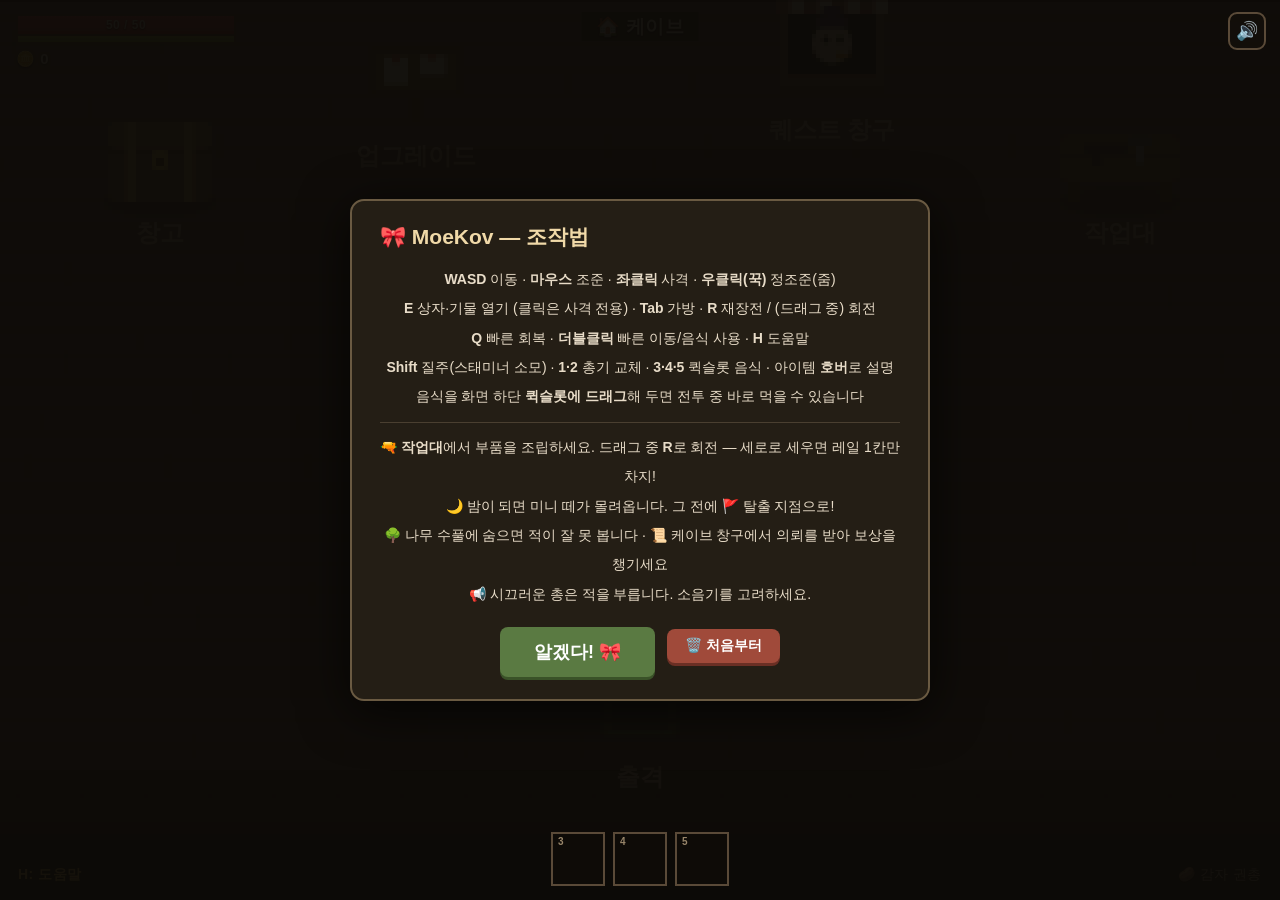
==== index.html @ c94db037 "잔잔한 칩튠 배경음악 (절차적, WebAudio) - music.js 신규: 파일 없이 코드로 생성하는 칩튠 BGM 엔진   · lookahead 스케줄러로 끊김 없이 음표 큐잉 " ====
<!DOCTYPE html>
<html lang="ko">
<head>
<meta charset="utf-8">
<meta name="viewport" content="width=device-width, initial-scale=1, maximum-scale=1, minimum-scale=1, user-scalable=no, viewport-fit=cover">
<!-- 개발 중: 브라우저 캐시 끄기 (파일 저장 후 새로고침하면 바로 반영) -->
<meta http-equiv="Cache-Control" content="no-cache, no-store, must-revalidate">
<meta http-equiv="Pragma" content="no-cache">
<meta http-equiv="Expires" content="0">
<title>MoeKov</title>
<link rel="stylesheet" href="style.css">
</head>
<body>
<canvas id="cv"></canvas>

<div id="hud">
  <div id="hud-tl">
    <div id="hpbar"><div id="hpfill"></div><span id="hptext"></span></div>
    <div id="stambar"><div id="stamfill"></div></div>
    <div id="coins">🪙 0</div>
    <div id="quest"></div>
  </div>
  <div id="hud-tc"><span id="clock"></span></div>
  <div id="kills"></div>
  <div id="bossbar"><div id="bossfill"></div><span id="bossname">👑 황금 미니 킹</span></div>
  <div id="hud-br">
    <div id="gunname"></div>
    <div id="ammo"></div>
  </div>
  <div id="hud-bl"></div>
</div>

<div id="qslots">
  <div class="qslot" data-i="0"><span class="qs-key">3</span><span class="qs-emoji"></span><span class="qs-heal"></span></div>
  <div class="qslot" data-i="1"><span class="qs-key">4</span><span class="qs-emoji"></span><span class="qs-heal"></span></div>
  <div class="qslot" data-i="2"><span class="qs-key">5</span><span class="qs-emoji"></span><span class="qs-heal"></span></div>
</div>

<button id="musicBtn" title="배경음악 켜기/끄기">🔊</button>
<div id="toast"></div>
<div id="redflash"></div>
<div id="panel-root" class="hidden"></div>
<div id="drag-layer"></div>

<!-- 브라우저 확대/축소 차단 (핀치줌·Ctrl휠·Ctrl+/-/0·더블탭) -->
<script>
(function(){
  // Ctrl/⌘ + 마우스휠 줌
  window.addEventListener('wheel', function(e){
    if(e.ctrlKey || e.metaKey) e.preventDefault();
  }, {passive:false});
  // 트랙패드 핀치 줌 (Safari 제스처 + 크롬 ctrl휠은 위에서 처리)
  ['gesturestart','gesturechange','gestureend'].forEach(function(g){
    window.addEventListener(g, function(e){ e.preventDefault(); }, {passive:false});
  });
  // 키보드 줌: Ctrl/⌘ + (=,+,-,0,숫자패드)
  window.addEventListener('keydown', function(e){
    if((e.ctrlKey || e.metaKey) &&
       ['=','+','-','_','0'].indexOf(e.key) !== -1){
      e.preventDefault();
    }
  }, {passive:false});
  // 모바일 더블탭 줌
  var lastTouch = 0;
  document.addEventListener('touchend', function(e){
    var now = e.timeStamp;
    if(now - lastTouch <= 350) e.preventDefault();
    lastTouch = now;
  }, {passive:false});
  // 멀티터치(핀치) 자체 차단
  document.addEventListener('touchmove', function(e){
    if(e.touches.length > 1) e.preventDefault();
  }, {passive:false});
})();
</script>

<!-- 개발용: 매 로드마다 타임스탬프를 붙여 캐시를 항상 무효화 (저장→F5 하면 바로 반영) -->
<script>
  var _t = Date.now();
  ['sprite.js','data.js','inventory.js','gun.js','music.js','game.js'].forEach(function(f){
    document.write('<scr'+'ipt src="'+f+'?t='+_t+'"></scr'+'ipt>');
  });
</script>
</body>
</html>
---- style.css ----
* { margin:0; padding:0; box-sizing:border-box; }
html, body { width:100%; height:100%; overflow:hidden; background:#15120e;
  font-family:"Apple SD Gothic Neo","Malgun Gothic",sans-serif; color:#e8dcc8;
  user-select:none; -webkit-user-select:none;
  touch-action:none; overscroll-behavior:none; -ms-touch-action:none;
  -webkit-text-size-adjust:100%; text-size-adjust:100%; }
canvas#cv { display:block; position:fixed; inset:0; cursor:crosshair; }

/* 배경음악 음소거 토글 */
#musicBtn { position:fixed; top:12px; right:14px; z-index:30;
  width:38px; height:38px; border-radius:9px; border:2px solid #5a4a38;
  background:rgba(20,16,10,.6); color:#e8dcc8; font-size:18px; line-height:1;
  cursor:pointer; display:flex; align-items:center; justify-content:center;
  transition:background .12s, transform .1s; }
#musicBtn:hover { background:rgba(50,40,24,.75); }
#musicBtn:active { transform:scale(.92); }

/* ---------- HUD ---------- */
#hud { position:fixed; inset:0; pointer-events:none; z-index:5; }
#hud-tl { position:absolute; top:14px; left:16px; }
#hpbar { width:220px; height:22px; background:rgba(0,0,0,.55); border:2px solid #5a4a38;
  border-radius:6px; position:relative; overflow:hidden; }
#hpfill { height:100%; background:linear-gradient(#e05a5a,#b03a3a); transition:width .15s; }
#hptext { position:absolute; inset:0; text-align:center; line-height:19px;
  font-size:12px; font-weight:bold; text-shadow:0 1px 2px #000; }
#stambar { width:220px; height:8px; background:rgba(0,0,0,.55); border:2px solid #5a4a38;
  border-top:none; border-radius:0 0 6px 6px; overflow:hidden; }
#stamfill { height:100%; background:linear-gradient(#b8d05a,#8aa83a); transition:width .1s; }
#stambar.exhausted #stamfill { background:#7a6a4a; }
#coins { margin-top:6px; font-size:15px; font-weight:bold; text-shadow:0 1px 3px #000; }
#quest { margin-top:5px; font-size:13px; font-weight:bold; color:#d8c090;
  text-shadow:0 1px 3px #000; max-width:280px; }
#quest.done { color:#8ae09a; }
#hud-tc { position:absolute; top:14px; left:50%; transform:translateX(-50%); text-align:center; }
#clock { font-size:19px; font-weight:bold; background:rgba(0,0,0,.5); padding:4px 14px;
  border-radius:16px; text-shadow:0 1px 2px #000; }
#clock.night { color:#a8b8ff; }
#clock.dusk { color:#ffb86a; }
#kills { position:absolute; top:54px; left:50%; transform:translateX(-50%);
  font-size:13px; font-weight:bold; color:#e0a0a0; text-shadow:0 1px 2px #000; }
#bossbar { position:absolute; top:78px; left:50%; transform:translateX(-50%);
  width:360px; height:20px; background:rgba(0,0,0,.6); border:2px solid #a8842a;
  border-radius:10px; overflow:hidden; display:none; }
#bossbar.on { display:block; }
#bossfill { height:100%; background:linear-gradient(#ffd24a,#c9992a); transition:width .12s; }
#bossname { position:absolute; inset:0; text-align:center; font-size:12px; font-weight:bold;
  line-height:17px; text-shadow:0 1px 2px #000; }
#hud-br { position:absolute; right:18px; bottom:16px; text-align:right; }
#gunname { font-size:14px; color:#c9b8a0; text-shadow:0 1px 2px #000; }
#ammo { font-size:26px; font-weight:bold; text-shadow:0 2px 3px #000; }
#ammo.low { color:#e87a5a; }
#hud-bl { position:absolute; left:18px; bottom:16px; font-size:14px; font-weight:bold;
  color:#ffd76a; text-shadow:0 1px 3px #000; }

/* ---------- 퀵슬롯 ---------- */
#qslots { position:fixed; left:50%; bottom:14px; transform:translateX(-50%);
  display:flex; gap:8px; z-index:30; }
.qslot { position:relative; width:54px; height:54px; background:rgba(15,12,8,.8);
  border:2px solid #5a4a38; border-radius:10px; cursor:pointer;
  display:flex; align-items:center; justify-content:center; }
.qslot .qs-key { position:absolute; top:2px; left:5px; font-size:10px; font-weight:bold;
  color:#98866a; }
.qslot .qs-emoji { font-size:26px; text-shadow:0 2px 3px rgba(0,0,0,.5); }
.qslot .qs-heal { position:absolute; bottom:2px; right:5px; font-size:10px; font-weight:bold;
  color:#8ae09a; }
.qslot.filled { border-color:#8a7a52; }
.qslot.filled:hover { border-color:#e8c84a; background:rgba(40,32,18,.9); }
.qslot.hot { border-color:#5adc78; background:rgba(40,70,40,.85); }

#toast { position:fixed; left:50%; bottom:84px; transform:translateX(-50%) translateY(10px);
  background:rgba(20,16,10,.92); border:1px solid #6a5a42; padding:9px 18px; border-radius:10px;
  font-size:14px; font-weight:bold; opacity:0; transition:all .2s; z-index:40; pointer-events:none;
  max-width:80vw; text-align:center; }
#toast.show { opacity:1; transform:translateX(-50%) translateY(0); }

#redflash { position:fixed; inset:0; pointer-events:none; z-index:8; opacity:0;
  background:radial-gradient(ellipse at center, transparent 40%, rgba(200,30,30,.5) 100%); }
#redflash.on { animation:redflash .45s ease-out; }
@keyframes redflash { 0%{opacity:1;} 100%{opacity:0;} }

/* ---------- 패널 ---------- */
#panel-root { position:fixed; inset:0; z-index:20; display:flex; align-items:center;
  justify-content:center; background:rgba(12,10,7,.96); }
#panel-root.hidden { display:none; }

.panel { position:relative; background:#241e15; border:2px solid #6a5a42; border-radius:14px;
  padding:22px 28px; max-width:94vw; max-height:92vh; overflow:auto;
  box-shadow:0 10px 50px rgba(0,0,0,.7); }
.panel-title { font-size:21px; font-weight:bold; margin-bottom:14px; color:#f0d9a8; }
.panel-title.dead { color:#e05a5a; }
.panel-title .sub { font-size:14px; color:#b8a888; margin-left:10px; }
.panel-close { position:absolute; top:12px; right:14px; background:none; border:none;
  color:#a89878; font-size:19px; cursor:pointer; }
.panel-close:hover { color:#fff; }
.panel-cols { display:flex; gap:26px; align-items:flex-start; }
.col-label { font-size:13px; font-weight:bold; color:#b8a888; margin-bottom:6px; }
.panel-hint { margin-top:14px; font-size:12px; color:#98866a; line-height:1.7; }
.panel-hint .warn { color:#e8a05a; }

/* ---------- 인벤토리 그리드 ---------- */
.inv-grid { position:relative; background-color:rgba(0,0,0,.35);
  background-image:linear-gradient(rgba(255,255,255,.06) 1px, transparent 1px),
    linear-gradient(90deg, rgba(255,255,255,.06) 1px, transparent 1px);
  border:2px solid #4a3f30; border-radius:4px; }
.item { position:absolute; pointer-events:none; }
.item svg { position:absolute; left:0; top:0; overflow:visible; display:block; }
.shape-path { pointer-events:fill; cursor:grab; }
.item:active .shape-path { cursor:grabbing; }
.item-emoji { position:absolute; transform:translate(-50%,-50%); pointer-events:none;
  text-shadow:0 2px 3px rgba(0,0,0,.5); }
.item.rare svg { filter:drop-shadow(0 0 5px rgba(230,190,80,.55)); }
.item.unknown { animation:searchPulse 1.6s ease-in-out infinite; }
.item.unknown .item-emoji { opacity:.65; }
@keyframes searchPulse { 50% { opacity:.5; } }
.item.epic svg { filter:drop-shadow(0 0 7px rgba(255,200,60,.85));
  animation:epicPulse 1.8s ease-in-out infinite; }
.item.epic .item-emoji { text-shadow:0 0 8px rgba(255,210,80,.9), 0 2px 3px rgba(0,0,0,.5); }
@keyframes epicPulse { 50% { filter:drop-shadow(0 0 3px rgba(255,200,60,.45)); } }
.tip-rare { color:#ffcf4a; font-size:11px; background:rgba(120,90,20,.4);
  border:1px solid #a8842a; border-radius:8px; padding:1px 7px; margin-left:4px;
  vertical-align:2px; }
.item:hover svg { filter:brightness(1.35); }
.item.rare:hover svg { filter:brightness(1.35) drop-shadow(0 0 5px rgba(230,190,80,.55)); }

.drag-ghost { position:fixed; z-index:100; pointer-events:none; opacity:.9; }
.drag-ghost .shape-path { pointer-events:none; }
.drag-ghost.ok .shape-path { fill:rgba(90,220,120,.4); stroke:#5adc78; }
.drag-ghost.bad .shape-path { fill:rgba(220,80,80,.4); stroke:#dc5a5a; }
#drag-layer { position:fixed; inset:0; pointer-events:none; z-index:99; }

/* ---------- 아이템 툴팁 ---------- */
#tooltip { position:fixed; z-index:120; background:rgba(18,14,9,.97); border:1px solid #6a5a42;
  border-radius:10px; padding:10px 14px; max-width:280px; font-size:12px; line-height:1.55;
  pointer-events:none; opacity:0; transition:opacity .08s; box-shadow:0 6px 24px rgba(0,0,0,.6); }
#tooltip.show { opacity:1; }
.tip-name { font-size:14px; font-weight:bold; color:#f0d9a8; margin-bottom:2px; }
.tip-kind { color:#b8a888; margin-bottom:4px; }
.tip-mods { color:#8ad0a0; margin-bottom:2px; }
.tip-desc { color:#c9b8a0; font-style:italic; margin:4px 0; }
.tip-val { color:#e8c84a; font-weight:bold; }

/* ---------- 판매함 ---------- */
.sell-bin { margin-top:14px; border:2px dashed #8a7a52; border-radius:10px; padding:14px;
  text-align:center; font-weight:bold; color:#d0b878; font-size:15px; }
.sell-bin span { font-size:11px; color:#98866a; font-weight:normal; }
.sell-bin.hot { background:rgba(230,190,80,.15); border-color:#e8c84a; }

/* ---------- 작업대 ---------- */
.bench-cols .bench-col { display:flex; flex-direction:column; align-items:center; gap:10px; }
.bench { position:relative; min-width:380px; min-height:280px; display:flex;
  align-items:center; justify-content:center;
  background:rgba(0,0,0,.3); border:2px solid #4a3f30; border-radius:8px; }
.bench-empty { color:#98866a; font-size:15px; padding:60px 30px; text-align:center; }
.bench-wrap { position:relative; }
.bench-body { position:absolute; border:3px solid; border-radius:8px; display:flex;
  align-items:center; justify-content:center; cursor:grab; }
.bench-body-emoji { font-size:40px; text-shadow:0 3px 5px rgba(0,0,0,.5); }
.bench-body-name { position:absolute; bottom:0; left:0; right:0; text-align:center;
  font-size:11px; font-weight:bold; color:#fff; text-shadow:0 1px 2px #000;
  background:rgba(0,0,0,.4); padding:1px 0; }
.rail { position:absolute; border-radius:2px; transition:box-shadow .15s; }
.rail.hl { box-shadow:0 0 8px 2px rgba(255,255,180,.75); }
.bench-legend { position:absolute; bottom:6px; left:0; right:0; display:flex;
  gap:14px; justify-content:center; font-size:11px; font-weight:bold; pointer-events:none; }
.bench-legend span { display:inline-flex; align-items:center; gap:4px; }
.bench-legend i { width:10px; height:10px; border-radius:2px; display:inline-block; }
.bench-att { position:absolute; border:2px solid; border-radius:7px; cursor:grab;
  display:flex; flex-direction:column; align-items:center; justify-content:center; gap:1px; }
.bench-att-emoji { font-size:21px; text-shadow:0 2px 3px rgba(0,0,0,.5); }
.bench-att-name { font-size:9px; font-weight:bold; text-align:center; color:#e8dcc8;
  text-shadow:0 1px 1px #000; padding:0 2px; }

/* ---------- 스탯 ---------- */
.stats-col { background:rgba(0,0,0,.3); border:2px solid #4a3f30; border-radius:8px;
  padding:12px 16px; min-width:190px; font-size:13px; }
.stats-title { font-weight:bold; font-size:15px; color:#f0d9a8; margin-bottom:8px; }
.stats-cls { font-size:11px; color:#98866a; background:rgba(0,0,0,.3); padding:2px 7px;
  border-radius:8px; margin-left:5px; vertical-align:1px; }
.stat-row { display:flex; justify-content:space-between; padding:2.5px 0;
  border-bottom:1px solid rgba(255,255,255,.05); }
.stat-row span { color:#a89878; }

/* ---------- 업그레이드 ---------- */
.up-list { display:flex; flex-direction:column; gap:10px; min-width:400px; }
.up-row { display:flex; align-items:center; gap:14px; background:rgba(0,0,0,.25);
  border:1px solid #4a3f30; border-radius:10px; padding:10px 16px; }
.up-emoji { font-size:26px; }
.up-name { flex:1; font-weight:bold; font-size:15px; }
.up-name small { color:#98866a; font-weight:normal; }
.up-max { color:#8ae09a; font-weight:bold; }
.up-mats { display:inline-flex; gap:6px; margin-top:4px; }
.up-mats span { font-size:12px; background:rgba(0,0,0,.3); border:1px solid #4a3f30;
  border-radius:8px; padding:1px 7px; font-weight:bold; }
.up-mats span.ok { color:#8ae09a; border-color:#4a6a42; }
.up-mats span.lack { color:#e08a7a; border-color:#6a4238; }
.up-mats span[data-item] { cursor:help; }
.up-mats span[data-item]:hover { filter:brightness(1.4); }
.q-item { cursor:help; border-bottom:1px dotted rgba(230,200,140,.55); }
.q-item:hover { color:#f0d9a8; border-bottom-color:#f0d9a8; }

/* ---------- 버튼 ---------- */
.btn { background:#5a7a42; color:#fff; border:none; border-radius:8px; padding:8px 18px;
  font-size:14px; font-weight:bold; cursor:pointer; font-family:inherit;
  box-shadow:0 3px 0 #3a5228; }
.btn:hover:not(:disabled) { filter:brightness(1.15); }
.btn:active:not(:disabled) { transform:translateY(2px); box-shadow:0 1px 0 #3a5228; }
.btn:disabled { background:#4a4438; box-shadow:0 3px 0 #322c22; color:#88806e; cursor:default; }
.btn.big { font-size:18px; padding:13px 34px; margin-top:12px; }
.btn.mini { font-size:11px; padding:2px 8px; box-shadow:0 2px 0 #3a5228; margin-left:8px; }
.bench-tabs { margin-left:14px; }
.btn.mini.tab { background:#4a4438; box-shadow:0 2px 0 #322c22; }
.btn.mini.tab.on { background:#5a7a42; box-shadow:0 2px 0 #3a5228; }
.btn.mini.tab.locked { color:#88806e; }
.btn.danger { background:#a04a3a; box-shadow:0 3px 0 #6a2f24; }
.help-btns { display:flex; gap:12px; justify-content:center; align-items:center; margin-top:6px; }

/* ---------- 퀘스트 ---------- */
.quest-body { display:flex; flex-direction:column; gap:12px; min-width:420px; }
.npc-line { font-style:italic; color:#c9b8a0; font-size:14px; text-align:center;
  padding:4px 0 2px; }
.quest-card { background:rgba(0,0,0,.25); border:1px solid #6a5a42; border-radius:10px;
  padding:14px 18px; }
.quest-card.relief { border-color:#c98a3a; background:rgba(80,50,20,.3); }
.q-title { font-size:16px; font-weight:bold; color:#f0d9a8; margin-bottom:4px; }
.q-desc { font-size:14px; margin-bottom:4px; }
.q-reward { font-size:13px; color:#e8c84a; margin-bottom:8px; }
.q-btns { display:flex; gap:10px; }

/* ---------- 배치/도움말 ---------- */
.deploy-body { text-align:center; font-size:15px; line-height:2; min-width:360px; }
.deploy-tips { font-size:13px; color:#b8a888; line-height:1.9; margin:8px 0; }
.lost-list { color:#e08a8a; font-size:13px; max-width:400px; line-height:1.8; }
.help-body { font-size:14px; line-height:2.1; max-width:520px; text-align:center; }
.help-body hr { border:none; border-top:1px solid #4a3f30; margin:10px 0; }

/* ---------- 도트 게임 톤: HUD 각지게 + 픽셀 렌더링 ---------- */
canvas#cv { image-rendering:pixelated; image-rendering:crisp-edges; }
#hpbar, #stambar, #clock, #bossbar, .qslot {
  border-radius:0 !important;
  image-rendering:pixelated;
}
#hpfill, #stamfill, #bossfill { image-rendering:pixelated; }
/* HUD 텍스트: 픽셀 느낌 나게 앤티앨리어싱 최소화 */
#hptext, #coins, #quest, #clock, #kills, #bossname, #gunname, #ammo, #hud-bl,
.qslot .qs-key, .qslot .qs-heal {
  -webkit-font-smoothing:none;
  font-smooth:never;
  letter-spacing:0.5px;
}

/* ---------- 지역 선택 (출격) ---------- */
.region-list { display:flex; flex-direction:column; gap:10px; min-width:420px; margin-bottom:12px; }
.region-card { display:flex; gap:14px; align-items:center; background:rgba(0,0,0,.28);
  border:2px solid #4a3f30; border-radius:12px; padding:12px 16px; cursor:pointer;
  transition:border-color .12s, background .12s; }
.region-card:hover:not(.locked) { border-color:#8a7a52; background:rgba(40,32,18,.4); }
.region-card.sel { border-color:#e8c84a; background:rgba(60,48,20,.45); }
.region-card.locked { opacity:.55; cursor:not-allowed; }
.rg-emoji { font-size:38px; flex:none; }
.rg-info { flex:1; }
.rg-name { font-size:17px; font-weight:bold; color:#f0d9a8; }
.rg-stars { color:#e8c84a; font-size:14px; margin-left:6px; }
.rg-desc { font-size:13px; color:#c9b8a0; margin:3px 0; }
.rg-stat { font-size:12px; color:#98a888; }
.rg-lock { font-size:13px; color:#e0a05a; font-weight:bold; margin-top:4px; }
.rg-unlocked { color:#8ae09a; font-size:16px; }

/* 작업대 하단: 통계 + 보관대 가로 배치 */
.bench-bottom { display:flex; gap:16px; align-items:flex-start; justify-content:center; flex-wrap:wrap; }
.bench-bottom .stash-row { margin-top:0; width:auto; }

/* ---------- 총 보관대 (작업대 상단 가로 배치) ---------- */
.stash-row { margin-bottom:12px; width:100%; display:flex; align-items:center;
  gap:12px; justify-content:center; flex-wrap:wrap; }
.stash-label { font-size:14px; font-weight:bold; color:#f0d9a8; flex:none; }
.stash-slots { display:flex; gap:8px; }
.stash-slot { width:120px; min-height:72px; background:rgba(0,0,0,.3); border:2px solid #4a3f30;
  border-radius:10px; padding:7px 6px; display:flex; flex-direction:column; align-items:center;
  gap:2px; justify-content:center; }
.stash-slot.filled { border-color:#7a6a42; background:rgba(40,32,18,.4); }
.stash-slot .ss-emoji { font-size:22px; }
.stash-slot .ss-name { font-size:11px; font-weight:bold; color:#f0d9a8; text-align:center; line-height:1.15; }
.stash-slot .ss-stat { font-size:10px; color:#98a888; }
.stash-slot .ss-empty { font-size:12px; color:#78685a; text-align:center; line-height:1.2; }
.stash-slot .ss-btn { margin-left:0 !important; margin-top:3px; padding:2px 10px; }
.stash-slot.locked { border-style:dashed; border-color:#3a332a; background:rgba(0,0,0,.18); opacity:.7; }
.stash-slot.locked .ss-lock { font-size:22px; filter:grayscale(1); opacity:.7; }
.stash-slot.locked .ss-empty { color:#6a5f50; }
.stash-count { font-size:11px; font-weight:normal; color:#98a888; margin-left:6px; }
.stash-count.locked { color:#b08a5a; }
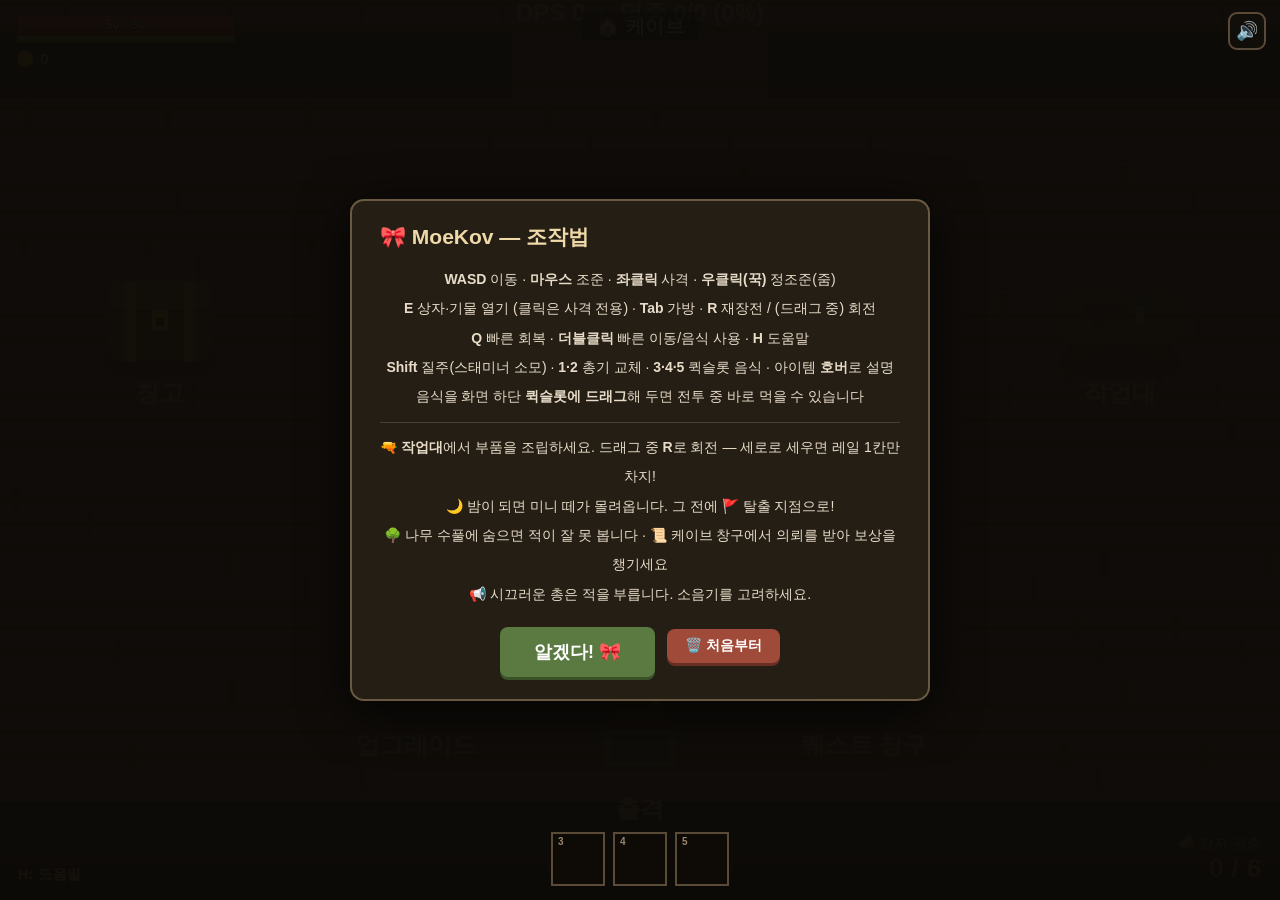
==== commit d0a6bada: "작업대 창고에 소켓 타입 필터 버튼 추가 창고 위에 [전체·총구·탄창·그립·스코프·개머리판] 필터 버튼. 선택 시 해당 소켓 부품만 밝게(테두리 글로우), 나머지는 흐리게(opac" ====
--- a/index.html
+++ b/index.html
@@ -8,7 +8,8 @@
 <meta http-equiv="Pragma" content="no-cache">
 <meta http-equiv="Expires" content="0">
 <title>MoeKov</title>
-<link rel="stylesheet" href="style.css">
+<!-- CSS도 매 로드마다 타임스탬프로 캐시 무효화 (스타일 수정 즉시 반영) -->
+<script>document.write('<link rel="stylesheet" href="style.css?t='+Date.now()+'">');</script>
 </head>
 <body>
 <canvas id="cv"></canvas>
--- a/style.css
+++ b/style.css
@@ -95,6 +95,18 @@
 .panel-cols { display:flex; gap:26px; align-items:flex-start; }
 .col-label { font-size:13px; font-weight:bold; color:#b8a888; margin-bottom:6px; }
 .panel-hint { margin-top:14px; font-size:12px; color:#98866a; line-height:1.7; }
+
+/* ---------- 작업대 창고 소켓 필터 ---------- */
+.sock-filter { display:flex; flex-wrap:wrap; gap:4px; margin-bottom:7px; }
+.sf-btn { --sc:#b8a888; font-size:11px; font-weight:bold; padding:3px 9px;
+  border-radius:6px; cursor:pointer; color:#c9b8a0; background:rgba(0,0,0,.3);
+  border:1.5px solid #4a3f30; transition:all .12s; }
+.sf-btn:hover { border-color:var(--sc); color:#f0e4d0; }
+.sf-btn.on { background:var(--sc); border-color:var(--sc); color:#1a1510;
+  box-shadow:0 0 8px color-mix(in srgb, var(--sc) 60%, transparent); }
+/* 필터에 안 맞는 아이템: 흐리게 */
+.inv-grid .item.dimmed { opacity:.22; filter:grayscale(.75); transition:opacity .12s, filter .12s; }
+.inv-grid .item.sock-hi svg { filter:drop-shadow(0 0 4px rgba(255,230,150,.7)); }
 .panel-hint .warn { color:#e8a05a; }
 
 /* ---------- 인벤토리 그리드 ---------- */
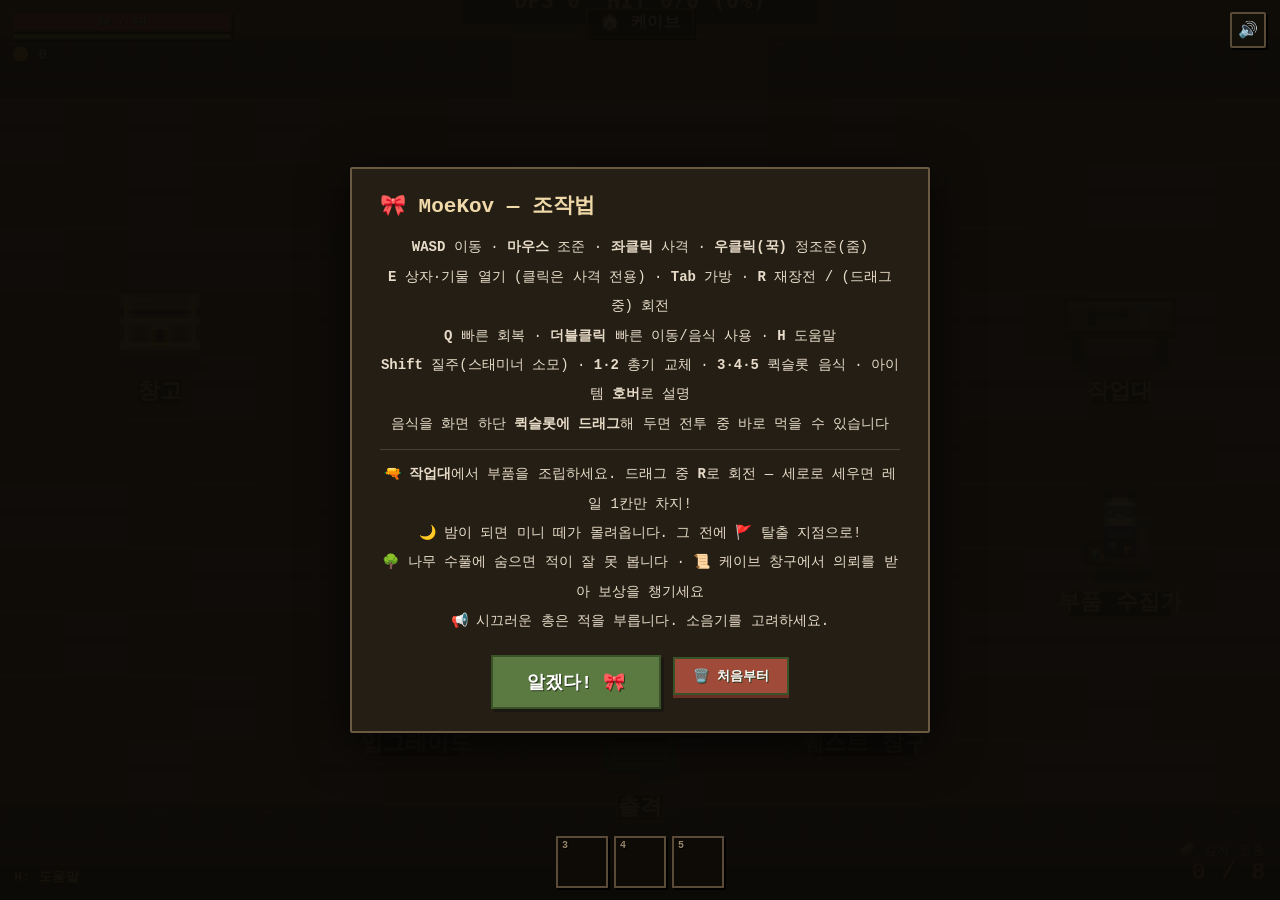
==== commit 0d52a486: "컨텐츠 확장: 지역 보스, 동시 퀘스트, 탐지기, 보관대 보상 - 맵별 고유 보스(덤불 대장/킹/늪 여왕)와 특수 AI·디버프 - 일반·엑조틱 퀘스트 슬롯 분리 동시 진행 - 휴대" ====
--- a/index.html
+++ b/index.html
@@ -78,7 +78,11 @@
 <!-- 개발용: 매 로드마다 타임스탬프를 붙여 캐시를 항상 무효화 (저장→F5 하면 바로 반영) -->
 <script>
   var _t = Date.now();
-  ['sprite.js','data.js','inventory.js','gun.js','music.js','game.js'].forEach(function(f){
+  [
+    'sprite.js','data.js','icons.js','inventory.js','gun.js','music.js',
+    'core.js','map.js','combat.js','systems.js','ui.js',
+    'render-entities.js','render-world.js','render.js','main.js'
+  ].forEach(function(f){
     document.write('<scr'+'ipt src="'+f+'?t='+_t+'"></scr'+'ipt>');
   });
 </script>
--- a/style.css
+++ b/style.css
@@ -1,81 +1,85 @@
 * { margin:0; padding:0; box-sizing:border-box; }
 html, body { width:100%; height:100%; overflow:hidden; background:#15120e;
-  font-family:"Apple SD Gothic Neo","Malgun Gothic",sans-serif; color:#e8dcc8;
+  font-family:"Courier New",ui-monospace,monospace; color:#e8dcc8;
+  image-rendering:pixelated;
   user-select:none; -webkit-user-select:none;
   touch-action:none; overscroll-behavior:none; -ms-touch-action:none;
   -webkit-text-size-adjust:100%; text-size-adjust:100%; }
-canvas#cv { display:block; position:fixed; inset:0; cursor:crosshair; }
+canvas#cv { display:block; position:fixed; inset:0; cursor:crosshair;
+  image-rendering:pixelated; image-rendering:crisp-edges; }
 
 /* 배경음악 음소거 토글 */
 #musicBtn { position:fixed; top:12px; right:14px; z-index:30;
-  width:38px; height:38px; border-radius:9px; border:2px solid #5a4a38;
-  background:rgba(20,16,10,.6); color:#e8dcc8; font-size:18px; line-height:1;
+  width:36px; height:36px; border-radius:2px; border:2px solid #5a4a38;
+  background:rgba(20,16,10,.85); color:#e8dcc8; font-size:16px; line-height:1;
   cursor:pointer; display:flex; align-items:center; justify-content:center;
-  transition:background .12s, transform .1s; }
-#musicBtn:hover { background:rgba(50,40,24,.75); }
-#musicBtn:active { transform:scale(.92); }
-
-/* ---------- HUD ---------- */
+  box-shadow:2px 2px 0 #000; }
+#musicBtn:hover { background:rgba(50,40,24,.9); }
+#musicBtn:active { transform:translate(1px,1px); box-shadow:1px 1px 0 #000; }
+
+/* ---------- HUD (각진 픽셀 톤) ---------- */
 #hud { position:fixed; inset:0; pointer-events:none; z-index:5; }
-#hud-tl { position:absolute; top:14px; left:16px; }
-#hpbar { width:220px; height:22px; background:rgba(0,0,0,.55); border:2px solid #5a4a38;
-  border-radius:6px; position:relative; overflow:hidden; }
-#hpfill { height:100%; background:linear-gradient(#e05a5a,#b03a3a); transition:width .15s; }
-#hptext { position:absolute; inset:0; text-align:center; line-height:19px;
-  font-size:12px; font-weight:bold; text-shadow:0 1px 2px #000; }
-#stambar { width:220px; height:8px; background:rgba(0,0,0,.55); border:2px solid #5a4a38;
-  border-top:none; border-radius:0 0 6px 6px; overflow:hidden; }
-#stamfill { height:100%; background:linear-gradient(#b8d05a,#8aa83a); transition:width .1s; }
+#hud-tl { position:absolute; top:12px; left:12px; }
+#hpbar { width:220px; height:20px; background:rgba(0,0,0,.7); border:2px solid #5a4a38;
+  border-radius:0; position:relative; overflow:hidden; box-shadow:2px 2px 0 #000; }
+#hpfill { height:100%; background:#c94a4a; transition:width .12s; image-rendering:pixelated; }
+#hptext { position:absolute; inset:0; text-align:center; line-height:17px;
+  font-size:11px; font-weight:bold; text-shadow:1px 1px 0 #000; letter-spacing:0.5px; }
+#stambar { width:220px; height:8px; background:rgba(0,0,0,.7); border:2px solid #5a4a38;
+  border-top:none; border-radius:0; overflow:hidden; box-shadow:2px 2px 0 #000; }
+#stamfill { height:100%; background:#9ab84a; transition:width .1s; }
 #stambar.exhausted #stamfill { background:#7a6a4a; }
-#coins { margin-top:6px; font-size:15px; font-weight:bold; text-shadow:0 1px 3px #000; }
-#quest { margin-top:5px; font-size:13px; font-weight:bold; color:#d8c090;
-  text-shadow:0 1px 3px #000; max-width:280px; }
+#coins { margin-top:6px; font-size:14px; font-weight:bold; text-shadow:1px 1px 0 #000; }
+#quest { margin-top:5px; font-size:12px; font-weight:bold; color:#d8c090;
+  text-shadow:1px 1px 0 #000; max-width:300px; white-space:pre-line; line-height:1.35; }
 #quest.done { color:#8ae09a; }
-#hud-tc { position:absolute; top:14px; left:50%; transform:translateX(-50%); text-align:center; }
-#clock { font-size:19px; font-weight:bold; background:rgba(0,0,0,.5); padding:4px 14px;
-  border-radius:16px; text-shadow:0 1px 2px #000; }
+#hud-tc { position:absolute; top:12px; left:50%; transform:translateX(-50%); text-align:center; }
+#clock { font-size:16px; font-weight:bold; background:rgba(0,0,0,.7); padding:4px 12px;
+  border-radius:0; border:2px solid #5a4a38; text-shadow:1px 1px 0 #000;
+  box-shadow:2px 2px 0 #000; }
 #clock.night { color:#a8b8ff; }
 #clock.dusk { color:#ffb86a; }
-#kills { position:absolute; top:54px; left:50%; transform:translateX(-50%);
-  font-size:13px; font-weight:bold; color:#e0a0a0; text-shadow:0 1px 2px #000; }
-#bossbar { position:absolute; top:78px; left:50%; transform:translateX(-50%);
-  width:360px; height:20px; background:rgba(0,0,0,.6); border:2px solid #a8842a;
-  border-radius:10px; overflow:hidden; display:none; }
+#kills { position:absolute; top:50px; left:50%; transform:translateX(-50%);
+  font-size:12px; font-weight:bold; color:#e0a0a0; text-shadow:1px 1px 0 #000; }
+#bossbar { position:absolute; top:72px; left:50%; transform:translateX(-50%);
+  width:360px; height:18px; background:rgba(0,0,0,.75); border:2px solid #a8842a;
+  border-radius:0; overflow:hidden; display:none; box-shadow:2px 2px 0 #000; }
 #bossbar.on { display:block; }
-#bossfill { height:100%; background:linear-gradient(#ffd24a,#c9992a); transition:width .12s; }
-#bossname { position:absolute; inset:0; text-align:center; font-size:12px; font-weight:bold;
-  line-height:17px; text-shadow:0 1px 2px #000; }
-#hud-br { position:absolute; right:18px; bottom:16px; text-align:right; }
-#gunname { font-size:14px; color:#c9b8a0; text-shadow:0 1px 2px #000; }
-#ammo { font-size:26px; font-weight:bold; text-shadow:0 2px 3px #000; }
+#bossfill { height:100%; background:#e0b83a; transition:width .12s; }
+#bossname { position:absolute; inset:0; text-align:center; font-size:11px; font-weight:bold;
+  line-height:15px; text-shadow:1px 1px 0 #000; }
+#hud-br { position:absolute; right:14px; bottom:14px; text-align:right; }
+#gunname { font-size:13px; color:#c9b8a0; text-shadow:1px 1px 0 #000; }
+#ammo { font-size:24px; font-weight:bold; text-shadow:2px 2px 0 #000; letter-spacing:1px; }
 #ammo.low { color:#e87a5a; }
-#hud-bl { position:absolute; left:18px; bottom:16px; font-size:14px; font-weight:bold;
-  color:#ffd76a; text-shadow:0 1px 3px #000; }
+#hud-bl { position:absolute; left:14px; bottom:14px; font-size:13px; font-weight:bold;
+  color:#ffd76a; text-shadow:1px 1px 0 #000; }
 
 /* ---------- 퀵슬롯 ---------- */
-#qslots { position:fixed; left:50%; bottom:14px; transform:translateX(-50%);
-  display:flex; gap:8px; z-index:30; }
-.qslot { position:relative; width:54px; height:54px; background:rgba(15,12,8,.8);
-  border:2px solid #5a4a38; border-radius:10px; cursor:pointer;
-  display:flex; align-items:center; justify-content:center; }
-.qslot .qs-key { position:absolute; top:2px; left:5px; font-size:10px; font-weight:bold;
-  color:#98866a; }
-.qslot .qs-emoji { font-size:26px; text-shadow:0 2px 3px rgba(0,0,0,.5); }
-.qslot .qs-heal { position:absolute; bottom:2px; right:5px; font-size:10px; font-weight:bold;
-  color:#8ae09a; }
+#qslots { position:fixed; left:50%; bottom:12px; transform:translateX(-50%);
+  display:flex; gap:6px; z-index:30; }
+.qslot { position:relative; width:52px; height:52px; background:rgba(15,12,8,.9);
+  border:2px solid #5a4a38; border-radius:0; cursor:pointer;
+  display:flex; align-items:center; justify-content:center;
+  box-shadow:2px 2px 0 #000; }
+.qslot .qs-key { position:absolute; top:2px; left:4px; font-size:10px; font-weight:bold;
+  color:#98866a; text-shadow:1px 1px 0 #000; }
+.qslot .qs-emoji { font-size:24px; text-shadow:1px 1px 0 #000; image-rendering:pixelated; }
+.qslot .qs-heal { position:absolute; bottom:2px; right:4px; font-size:10px; font-weight:bold;
+  color:#8ae09a; text-shadow:1px 1px 0 #000; }
 .qslot.filled { border-color:#8a7a52; }
-.qslot.filled:hover { border-color:#e8c84a; background:rgba(40,32,18,.9); }
-.qslot.hot { border-color:#5adc78; background:rgba(40,70,40,.85); }
-
-#toast { position:fixed; left:50%; bottom:84px; transform:translateX(-50%) translateY(10px);
-  background:rgba(20,16,10,.92); border:1px solid #6a5a42; padding:9px 18px; border-radius:10px;
-  font-size:14px; font-weight:bold; opacity:0; transition:all .2s; z-index:40; pointer-events:none;
-  max-width:80vw; text-align:center; }
+.qslot.filled:hover { border-color:#e8c84a; background:rgba(40,32,18,.95); }
+.qslot.hot { border-color:#5adc78; background:rgba(40,70,40,.9); }
+
+#toast { position:fixed; left:50%; bottom:80px; transform:translateX(-50%) translateY(8px);
+  background:rgba(20,16,10,.95); border:2px solid #6a5a42; padding:8px 16px; border-radius:0;
+  font-size:13px; font-weight:bold; opacity:0; transition:all .15s; z-index:40; pointer-events:none;
+  max-width:80vw; text-align:center; box-shadow:3px 3px 0 #000; text-shadow:1px 1px 0 #000; }
 #toast.show { opacity:1; transform:translateX(-50%) translateY(0); }
 
 #redflash { position:fixed; inset:0; pointer-events:none; z-index:8; opacity:0;
-  background:radial-gradient(ellipse at center, transparent 40%, rgba(200,30,30,.5) 100%); }
-#redflash.on { animation:redflash .45s ease-out; }
+  background:rgba(180,30,30,.45); }
+#redflash.on { animation:redflash .4s steps(4) ease-out; }
 @keyframes redflash { 0%{opacity:1;} 100%{opacity:0;} }
 
 /* ---------- 패널 ---------- */
@@ -83,7 +87,8 @@
   justify-content:center; background:rgba(12,10,7,.96); }
 #panel-root.hidden { display:none; }
 
-.panel { position:relative; background:#241e15; border:2px solid #6a5a42; border-radius:14px;
+.panel { position:relative; background:#241e15; border:2px solid #6a5a42; border-radius:2px;
+  box-shadow:4px 4px 0 #000;
   padding:22px 28px; max-width:94vw; max-height:92vh; overflow:auto;
   box-shadow:0 10px 50px rgba(0,0,0,.7); }
 .panel-title { font-size:21px; font-weight:bold; margin-bottom:14px; color:#f0d9a8; }
@@ -120,6 +125,14 @@
 .item:active .shape-path { cursor:grabbing; }
 .item-emoji { position:absolute; transform:translate(-50%,-50%); pointer-events:none;
   text-shadow:0 2px 3px rgba(0,0,0,.5); }
+.item-icon { position:absolute; transform:translate(-50%,-50%); pointer-events:none;
+  image-rendering:pixelated; image-rendering:crisp-edges;
+  filter:drop-shadow(0 1px 0 #000); }
+.ss-emoji, .bench-body-emoji { display:flex; align-items:center; justify-content:center;
+  min-height:32px; }
+.ss-emoji .item-icon, .bench-body-emoji .item-icon { position:static; transform:none; }
+.qs-emoji { display:flex; align-items:center; justify-content:center; min-height:28px; }
+.qs-emoji .item-icon { position:static; transform:none; }
 .item.rare svg { filter:drop-shadow(0 0 5px rgba(230,190,80,.55)); }
 .item.unknown { animation:searchPulse 1.6s ease-in-out infinite; }
 .item.unknown .item-emoji { opacity:.65; }
@@ -141,9 +154,9 @@
 #drag-layer { position:fixed; inset:0; pointer-events:none; z-index:99; }
 
 /* ---------- 아이템 툴팁 ---------- */
-#tooltip { position:fixed; z-index:120; background:rgba(18,14,9,.97); border:1px solid #6a5a42;
-  border-radius:10px; padding:10px 14px; max-width:280px; font-size:12px; line-height:1.55;
-  pointer-events:none; opacity:0; transition:opacity .08s; box-shadow:0 6px 24px rgba(0,0,0,.6); }
+#tooltip { position:fixed; z-index:120; background:rgba(18,14,9,.97); border:2px solid #6a5a42;
+  border-radius:0; padding:10px 14px; max-width:280px; font-size:12px; line-height:1.55;
+  pointer-events:none; opacity:0; transition:opacity .08s; box-shadow:3px 3px 0 #000; }
 #tooltip.show { opacity:1; }
 .tip-name { font-size:14px; font-weight:bold; color:#f0d9a8; margin-bottom:2px; }
 .tip-kind { color:#b8a888; margin-bottom:4px; }
@@ -211,12 +224,12 @@
 .q-item:hover { color:#f0d9a8; border-bottom-color:#f0d9a8; }
 
 /* ---------- 버튼 ---------- */
-.btn { background:#5a7a42; color:#fff; border:none; border-radius:8px; padding:8px 18px;
-  font-size:14px; font-weight:bold; cursor:pointer; font-family:inherit;
-  box-shadow:0 3px 0 #3a5228; }
-.btn:hover:not(:disabled) { filter:brightness(1.15); }
-.btn:active:not(:disabled) { transform:translateY(2px); box-shadow:0 1px 0 #3a5228; }
-.btn:disabled { background:#4a4438; box-shadow:0 3px 0 #322c22; color:#88806e; cursor:default; }
+.btn { background:#5a7a42; color:#fff; border:2px solid #3a5228; border-radius:0; padding:8px 18px;
+  font-size:13px; font-weight:bold; cursor:pointer; font-family:inherit;
+  box-shadow:3px 3px 0 #1a1810; text-shadow:1px 1px 0 #2a3a1a; }
+.btn:hover:not(:disabled) { filter:brightness(1.12); }
+.btn:active:not(:disabled) { transform:translate(1px,1px); box-shadow:2px 2px 0 #1a1810; }
+.btn:disabled { background:#4a4438; border-color:#322c22; box-shadow:2px 2px 0 #1a1810; color:#88806e; cursor:default; }
 .btn.big { font-size:18px; padding:13px 34px; margin-top:12px; }
 .btn.mini { font-size:11px; padding:2px 8px; box-shadow:0 2px 0 #3a5228; margin-left:8px; }
 .bench-tabs { margin-left:14px; }
@@ -230,9 +243,11 @@
 .quest-body { display:flex; flex-direction:column; gap:12px; min-width:420px; }
 .npc-line { font-style:italic; color:#c9b8a0; font-size:14px; text-align:center;
   padding:4px 0 2px; }
-.quest-card { background:rgba(0,0,0,.25); border:1px solid #6a5a42; border-radius:10px;
-  padding:14px 18px; }
+.quest-card { background:rgba(0,0,0,.25); border:2px solid #6a5a42; border-radius:0;
+  padding:14px 18px; box-shadow:2px 2px 0 #000; }
 .quest-card.relief { border-color:#c98a3a; background:rgba(80,50,20,.3); }
+.quest-card.featured { border-color:#6ad0e8; background:rgba(20,50,70,.35);
+  box-shadow:0 0 0 1px rgba(106,208,232,.25); }
 .q-title { font-size:16px; font-weight:bold; color:#f0d9a8; margin-bottom:4px; }
 .q-desc { font-size:14px; margin-bottom:4px; }
 .q-reward { font-size:13px; color:#e8c84a; margin-bottom:8px; }
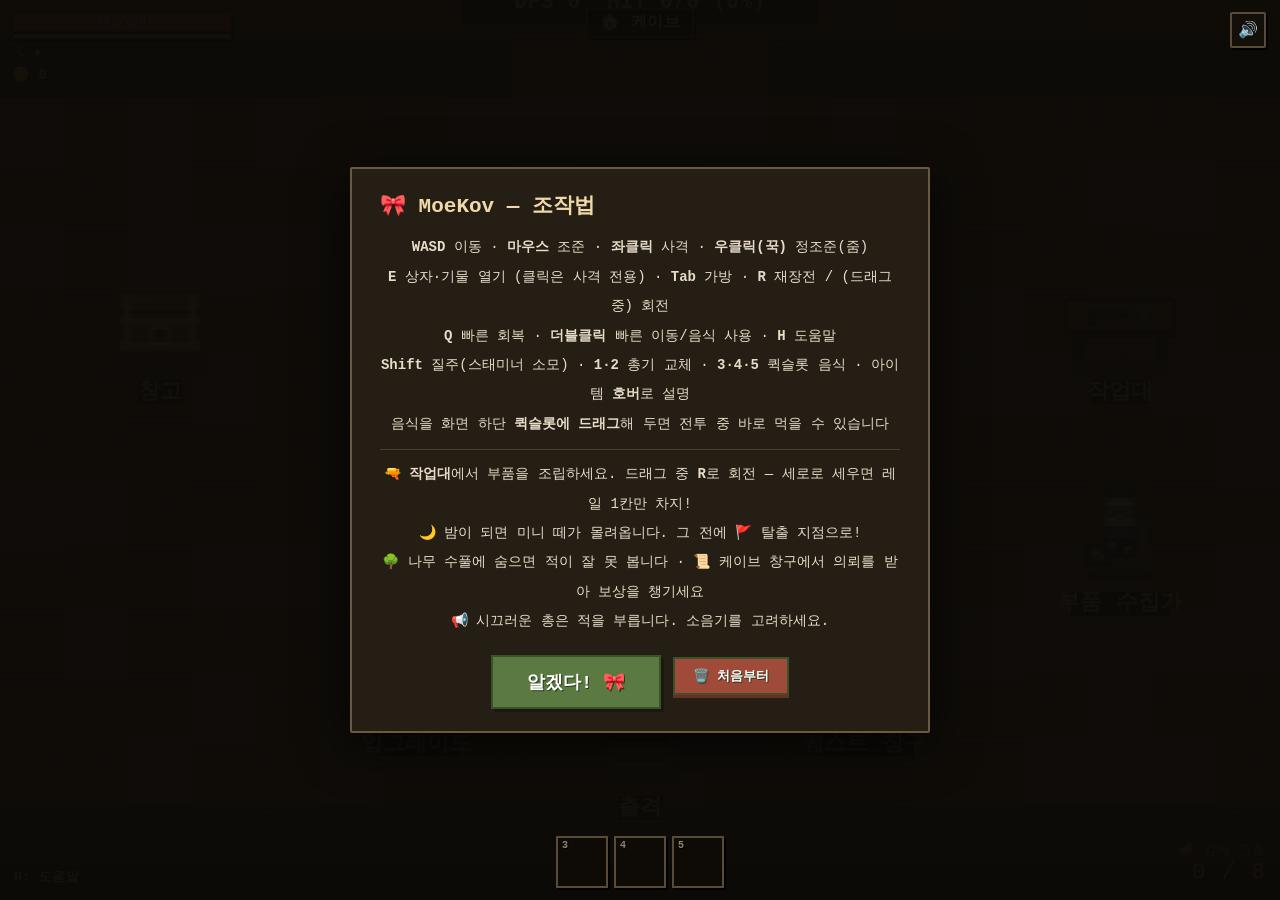
==== commit 3663e817: "착용 장비(헬멧·방탄복) + Space 구르기 + 강 끝 탈출구 [장비] kind:gear 신규 — 어느 인벤에서든 더블클릭 착용, 가방 패널에서 클릭 해제 - 헬멧: 양철 냄비(" ====
--- a/index.html
+++ b/index.html
@@ -18,6 +18,8 @@
   <div id="hud-tl">
     <div id="hpbar"><div id="hpfill"></div><span id="hptext"></span></div>
     <div id="stambar"><div id="stamfill"></div></div>
+    <div id="rollpips"></div>
+    <div id="gearline"></div>
     <div id="coins">🪙 0</div>
     <div id="quest"></div>
   </div>
@@ -79,7 +81,8 @@
 <script>
   var _t = Date.now();
   [
-    'sprite.js','data.js','icons.js','inventory.js','gun.js','music.js',
+    // data.tables.js = data/*.json 빌드 산출물 (소스: data/*.json, 재생성: node scripts/build-data-tables.js)
+    'sprite.js','data.tables.js','data.js','icons.js','inventory.js','gun.js','music.js',
     'core.js','map.js','combat.js','systems.js','ui.js',
     'render-entities.js','render-world.js','render.js','main.js'
   ].forEach(function(f){
--- a/style.css
+++ b/style.css
@@ -141,8 +141,16 @@
   animation:epicPulse 1.8s ease-in-out infinite; }
 .item.epic .item-emoji { text-shadow:0 0 8px rgba(255,210,80,.9), 0 2px 3px rgba(0,0,0,.5); }
 @keyframes epicPulse { 50% { filter:drop-shadow(0 0 3px rgba(255,200,60,.45)); } }
+/* ★★★ 유물: 보라빛 맥동 (엑조틱 금색보다 한 급 위) */
+.item.relic svg { filter:drop-shadow(0 0 9px rgba(200,120,255,.95));
+  animation:relicPulse 1.4s ease-in-out infinite; }
+.item.relic .item-emoji { text-shadow:0 0 10px rgba(210,140,255,.95), 0 2px 3px rgba(0,0,0,.5); }
+@keyframes relicPulse { 50% { filter:drop-shadow(0 0 4px rgba(200,120,255,.5)); } }
 .tip-rare { color:#ffcf4a; font-size:11px; background:rgba(120,90,20,.4);
   border:1px solid #a8842a; border-radius:8px; padding:1px 7px; margin-left:4px;
+  vertical-align:2px; }
+.tip-relic { color:#e0b0ff; font-size:11px; background:rgba(90,40,130,.45);
+  border:1px solid #9a5ad0; border-radius:8px; padding:1px 7px; margin-left:4px;
   vertical-align:2px; }
 .item:hover svg { filter:brightness(1.35); }
 .item.rare:hover svg { filter:brightness(1.35) drop-shadow(0 0 5px rgba(230,190,80,.55)); }
@@ -213,6 +221,7 @@
 .up-name { flex:1; font-weight:bold; font-size:15px; }
 .up-name small { color:#98866a; font-weight:normal; }
 .up-max { color:#8ae09a; font-weight:bold; }
+.up-note { color:#c9a84a; font-weight:bold; }
 .up-mats { display:inline-flex; gap:6px; margin-top:4px; }
 .up-mats span { font-size:12px; background:rgba(0,0,0,.3); border:1px solid #4a3f30;
   border-radius:8px; padding:1px 7px; font-weight:bold; }
@@ -291,6 +300,14 @@
 .rg-stat { font-size:12px; color:#98a888; }
 .rg-lock { font-size:13px; color:#e0a05a; font-weight:bold; margin-top:4px; }
 .rg-unlocked { color:#8ae09a; font-size:16px; }
+.rg-corpse { color:#e08080; font-size:13px; margin-left:6px; font-weight:bold; }
+.rg-corpse-hint { font-size:12px; color:#e0a0a0; margin-top:4px; font-weight:bold; }
+.region-card.has-corpse { border-color:#a06060; }
+.region-card.has-corpse.sel { border-color:#e88888; background:rgba(60,28,28,.4); }
+.deploy-corpse { font-size:13px; line-height:1.7; margin:6px 0 2px; padding:8px 12px;
+  border-radius:8px; border:1px solid #6a4040; background:rgba(40,18,18,.45); }
+.deploy-corpse.ok { color:#e0b0b0; border-color:#6a5050; }
+.deploy-corpse.warn { color:#f0c080; border-color:#a07040; background:rgba(50,32,12,.5); }
 
 /* 작업대 하단: 통계 + 보관대 가로 배치 */
 .bench-bottom { display:flex; gap:16px; align-items:flex-start; justify-content:center; flex-wrap:wrap; }
@@ -315,3 +332,28 @@
 .stash-slot.locked .ss-empty { color:#6a5f50; }
 .stash-count { font-size:11px; font-weight:normal; color:#98a888; margin-left:6px; }
 .stash-count.locked { color:#b08a5a; }
+
+/* 🗑 바닥에 버리기 존 (레이드 패널) */
+.discard-zone { margin-top:8px; padding:9px 10px; text-align:center;
+  font-size:12px; font-weight:bold; color:#a8907a;
+  border:2px dashed #5a4636; border-radius:9px; background:rgba(40,26,18,.35);
+  transition:all .12s; }
+.discard-zone.hot { color:#ffb87a; border-color:#c07a4a; background:rgba(90,45,25,.5);
+  box-shadow:0 0 10px rgba(220,120,60,.35) inset; }
+
+/* 착용 장비 (가방 패널) */
+.gear-row { display:flex; gap:6px; align-items:center; margin-bottom:7px; flex-wrap:wrap; }
+.gear-slot { display:flex; gap:6px; align-items:center; padding:5px 9px;
+  border:2px solid #3d4a56; border-radius:2px; background:rgba(20,28,36,.5);
+  font-size:12px; color:#8a9ab0; }
+.gear-slot.filled { border-color:#7a9ab0; color:#d8e4f0; cursor:pointer; }
+.gear-slot.filled:hover { background:rgba(50,70,90,.55); border-color:#a8c8e0; }
+.gear-slot .gs-label { font-weight:bold; font-size:11px; opacity:.8; }
+.gear-slot .gs-none { opacity:.5; }
+.gear-total { font-size:12px; font-weight:bold; color:#a8c8e0; margin-left:2px; }
+
+/* HUD: 구르기 픽 + 장비 */
+#rollpips { margin-top:5px; font-size:12px; font-weight:bold; color:#c9d8a0;
+  text-shadow:1px 1px 0 #000; }
+#gearline { margin-top:2px; font-size:12px; font-weight:bold; color:#a8c8e0;
+  text-shadow:1px 1px 0 #000; }
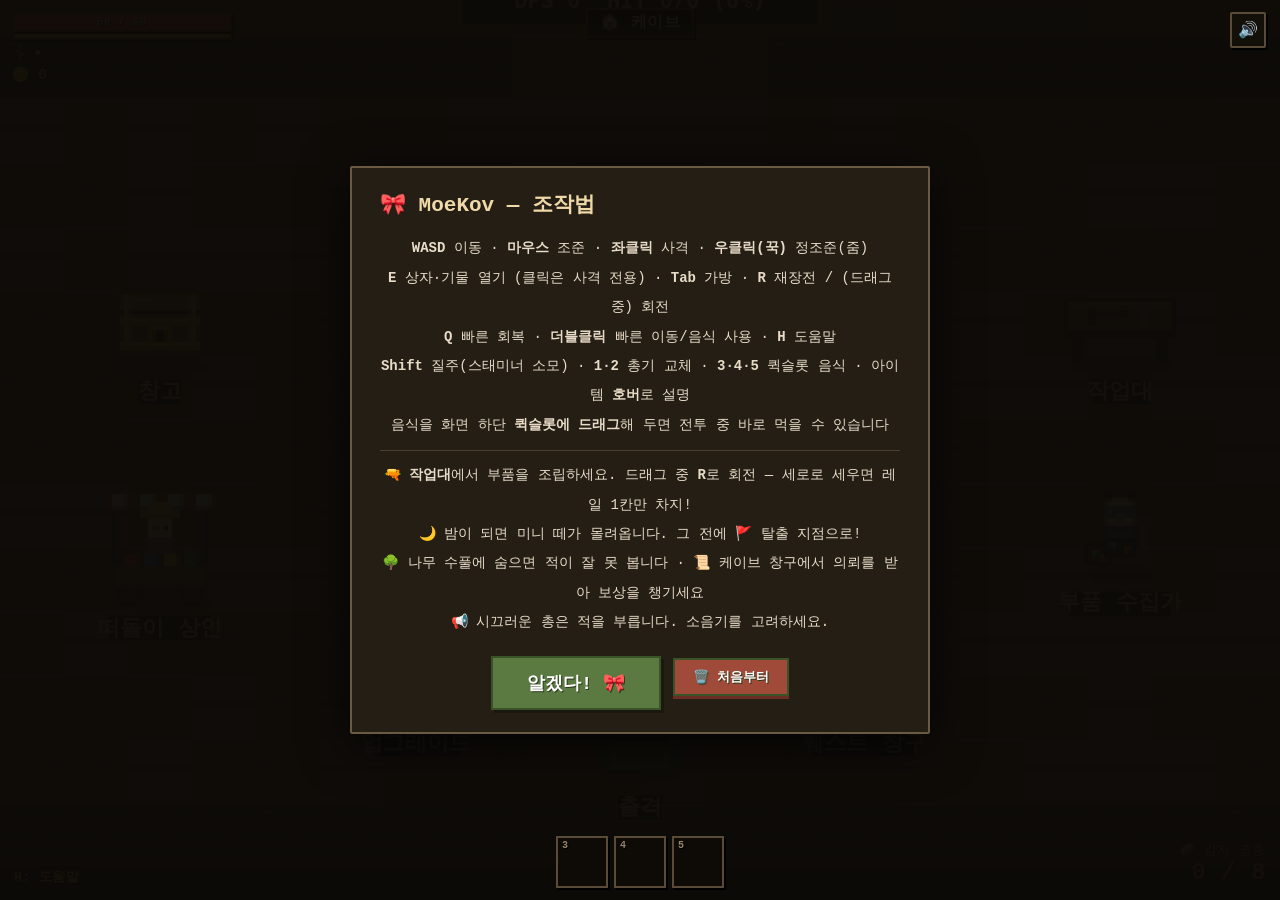
==== commit f1b99796: "레이드 이변(모디파이어) 시스템 출격마다 45% 평범, 55% 가중 랜덤 이변 1개: - 🌫️ 짙은 안개: 시야 콘 축소·낮에도 뿌옇게, 적 감지도 감소, 희귀율 +4% - 🌕 핏" ====
--- a/index.html
+++ b/index.html
@@ -23,7 +23,7 @@
     <div id="coins">🪙 0</div>
     <div id="quest"></div>
   </div>
-  <div id="hud-tc"><span id="clock"></span></div>
+  <div id="hud-tc"><span id="clock"></span><div id="modline"></div></div>
   <div id="kills"></div>
   <div id="bossbar"><div id="bossfill"></div><span id="bossname">👑 황금 미니 킹</span></div>
   <div id="hud-br">
--- a/style.css
+++ b/style.css
@@ -357,3 +357,41 @@
   text-shadow:1px 1px 0 #000; }
 #gearline { margin-top:2px; font-size:12px; font-weight:bold; color:#a8c8e0;
   text-shadow:1px 1px 0 #000; }
+
+/* ═════════ UI 그리드 정렬 (8px 리듬·고정폭 패널) ═════════ */
+.panel.wide  { width:min(920px, 94vw); }
+.panel.xwide { width:min(1400px, 96vw); }
+.panel-cols { gap:24px; }
+.panel-title { margin-bottom:16px; }
+/* 컬럼 라벨: 버튼 유무와 무관하게 같은 높이로 정렬 */
+.col-label { display:flex; align-items:center; gap:8px; height:24px; margin-bottom:8px; }
+.col-label .btn.mini { height:22px; display:inline-flex; align-items:center; }
+/* 스탯 컬럼 고정폭 (내용 따라 출렁이지 않게) */
+.stats-col { flex:none; width:232px; border-radius:2px; }
+/* 툴바 줄 통일 리듬 */
+.sock-filter { margin:0 0 8px 0; min-height:24px; }
+.gear-row { margin:0 0 8px 0; min-height:34px; }
+.stash-row { margin-bottom:16px; }
+/* 드랍 존 공통 언어 (버리기/판매함) */
+.discard-zone { margin-top:16px; border-radius:2px; }
+.sell-bin { margin-top:16px; border-radius:2px; }
+/* 푸터 힌트: 상단 구분선으로 본문과 분리 */
+.panel-hint { margin-top:16px; padding-top:10px; border-top:2px solid rgba(255,255,255,.07); }
+
+/* 🛒 떠돌이 상인 */
+.shop-grid { display:grid; grid-template-columns:repeat(3, 1fr); gap:12px; margin-top:12px; }
+.shop-card { position:relative; border:2px solid #4a3f30; background:rgba(0,0,0,.3);
+  border-radius:2px; padding:12px 10px 10px; text-align:center;
+  display:flex; flex-direction:column; align-items:center; gap:6px; min-height:118px; }
+.shop-card:hover { border-color:#8a7a52; }
+.shop-card.sold { opacity:.45; }
+.shop-icon { height:36px; display:flex; align-items:center; justify-content:center; }
+.shop-name { font-size:12px; font-weight:bold; color:#f0d9a8; line-height:1.25; }
+.shop-rare { color:#e0b0ff; font-size:11px; }
+.shop-kind { font-size:10px; color:#98866a; }
+.shop-buy { margin-top:auto; }
+.shop-soldout { margin-top:auto; font-size:12px; font-weight:bold; color:#c05a4a; }
+.shop-foot { display:flex; align-items:center; gap:12px; margin-top:14px; }
+.shop-date { font-size:11px; color:#98866a; }
+.npc-line + .shop-grid { margin-top:10px; }
+#modline { margin-top:4px; font-size:12px; font-weight:bold; color:#e8b878; text-shadow:1px 1px 0 #000; }
